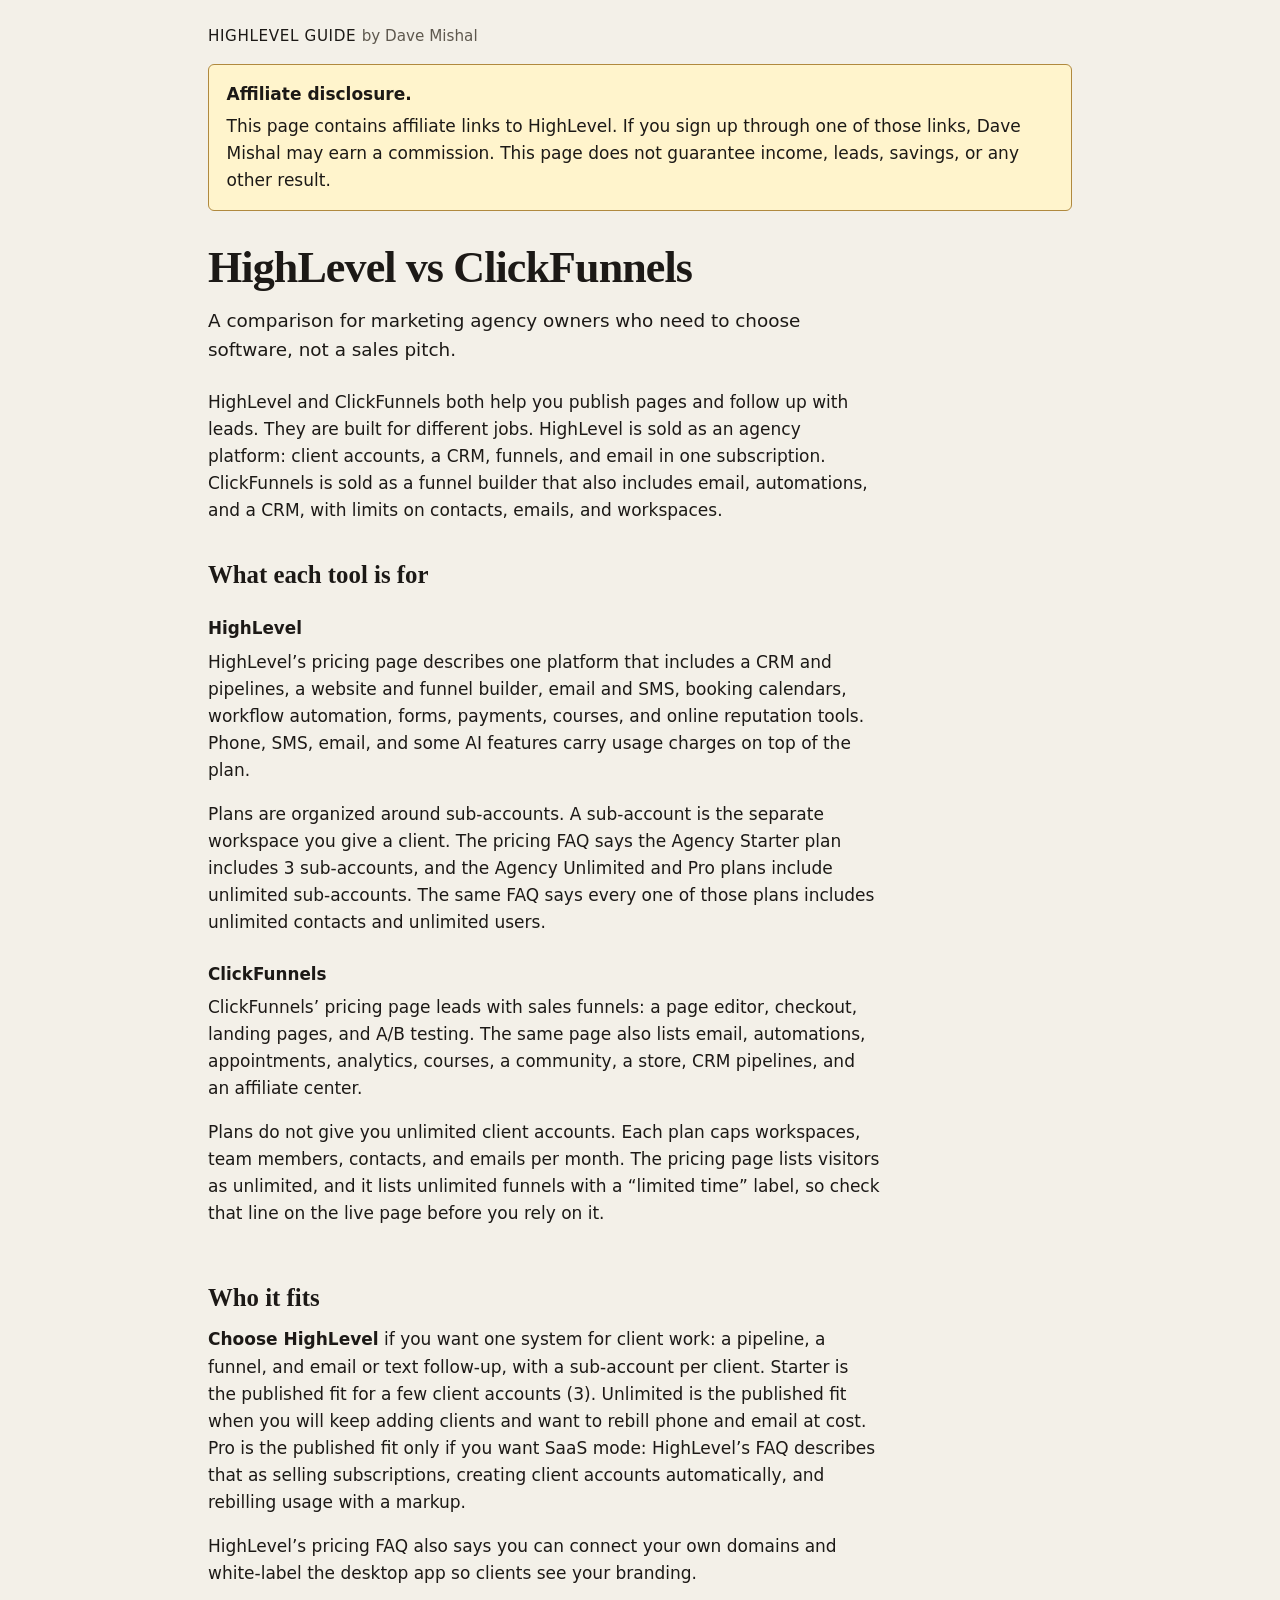
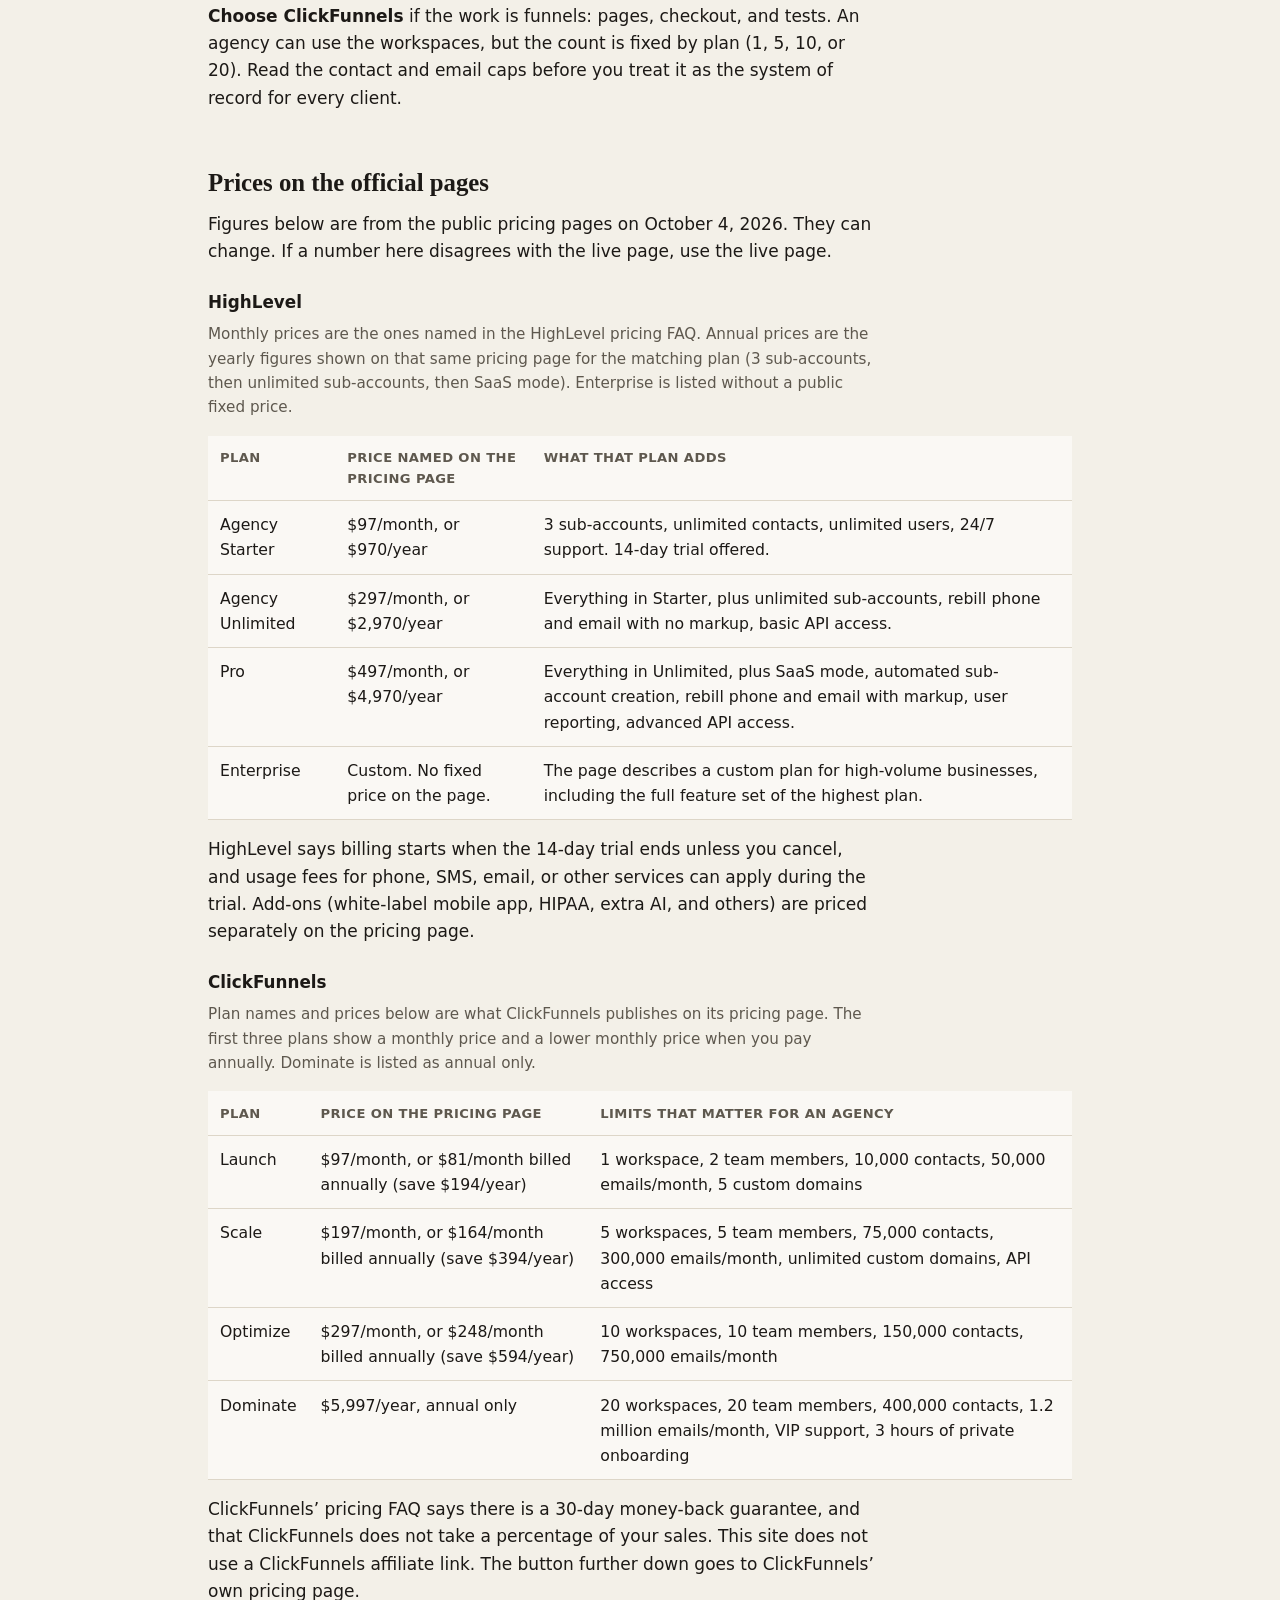
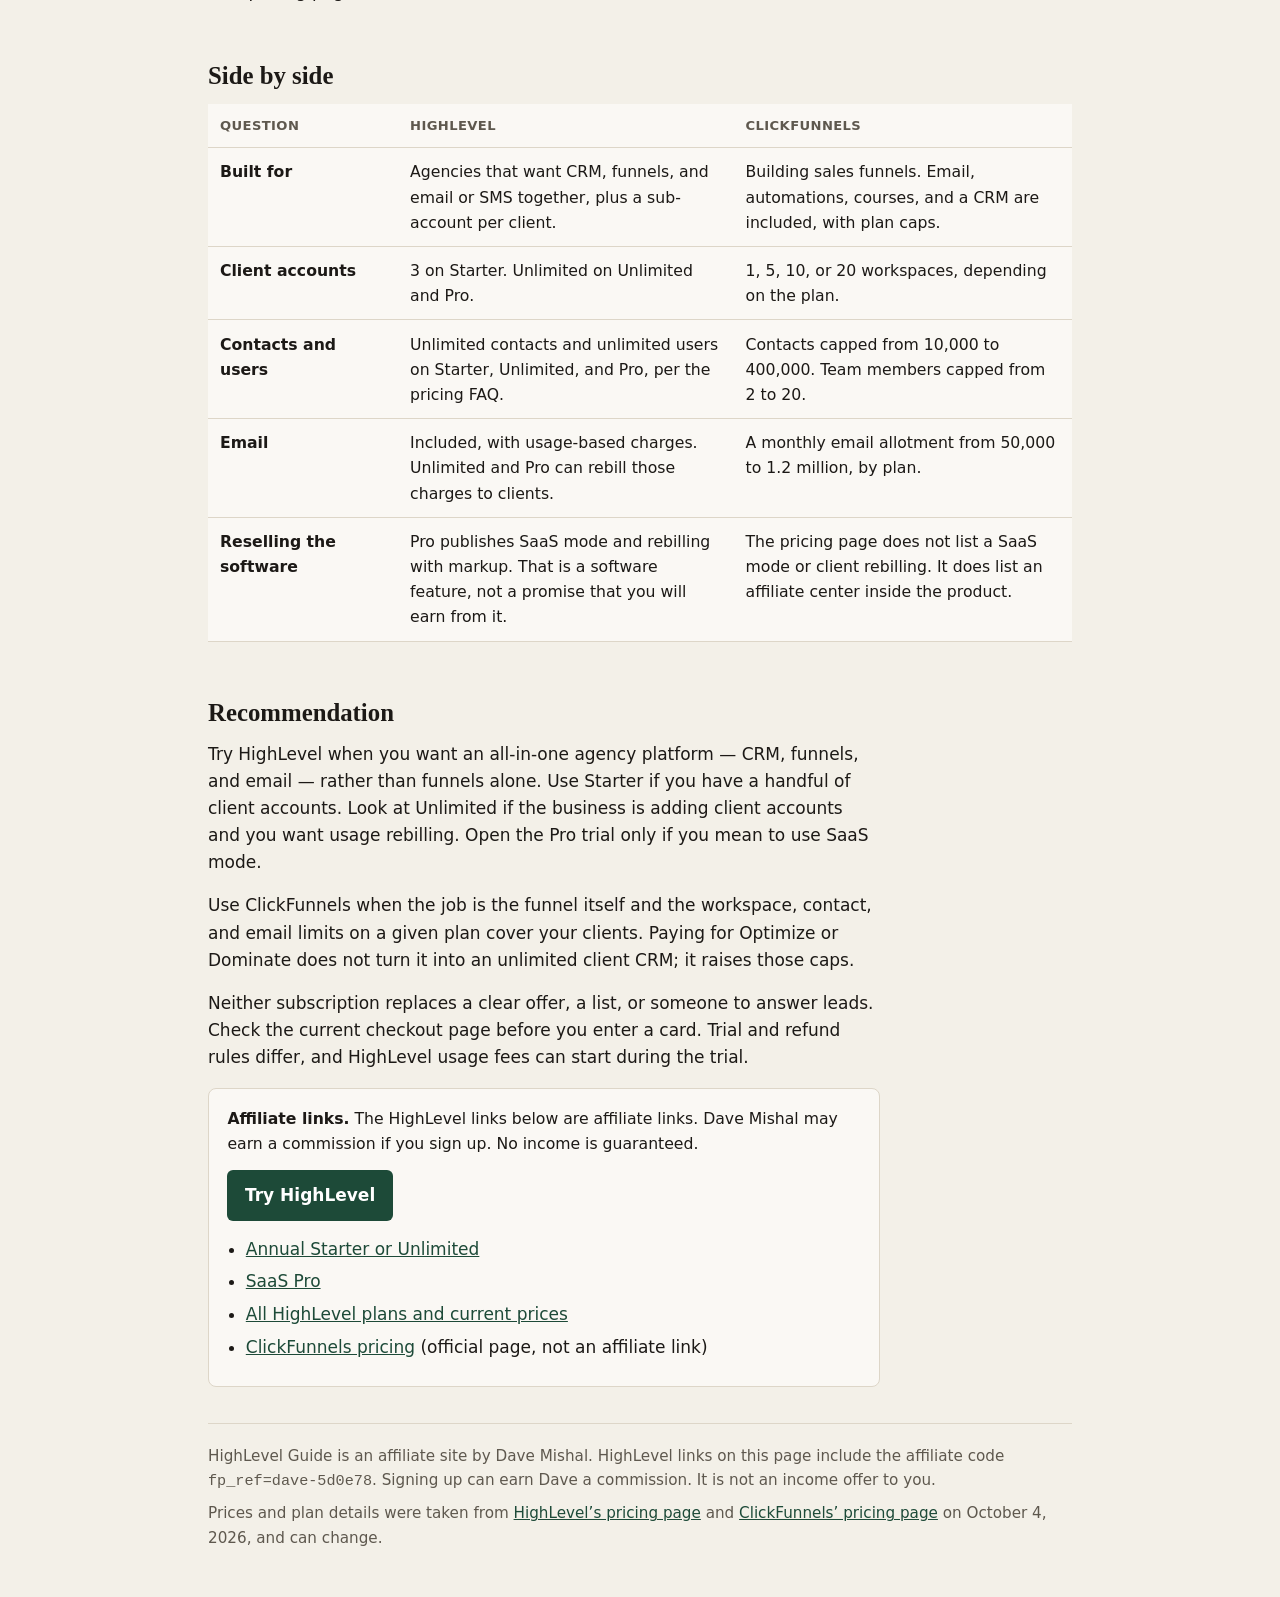
==== index.html @ 31080926 "Add a HighLevel vs ClickFunnels comparison page. Publish a static page for agency owners with an FTC" ====
<!DOCTYPE html>
<html lang="en">
<head>
  <meta charset="utf-8">
  <meta name="viewport" content="width=device-width, initial-scale=1">
  <title>HighLevel vs ClickFunnels | HighLevel Guide</title>
  <meta name="description" content="A plain comparison of HighLevel and ClickFunnels for marketing agency owners. Affiliate disclosure included. Prices cited from the official pricing pages.">
  <link rel="stylesheet" href="styles.css">
  <link rel="canonical" href="https://davem0303.github.io/highlevel-guide/">
</head>
<body>
  <header class="wrap">
    <p class="brand">HighLevel Guide <span>by Dave Mishal</span></p>
    <div class="disclosure" role="note">
      <p><strong>Affiliate disclosure.</strong> This page contains affiliate links to HighLevel. If you sign up through one of those links, Dave Mishal may earn a commission. This page does not guarantee income, leads, savings, or any other result.</p>
    </div>
  </header>

  <main class="wrap">
    <div class="narrow">
      <h1>HighLevel vs ClickFunnels</h1>
      <p class="lede">A comparison for marketing agency owners who need to choose software, not a sales pitch.</p>
      <p>HighLevel and ClickFunnels both help you publish pages and follow up with leads. They are built for different jobs. HighLevel is sold as an agency platform: client accounts, a CRM, funnels, and email in one subscription. ClickFunnels is sold as a funnel builder that also includes email, automations, and a CRM, with limits on contacts, emails, and workspaces.</p>
    </div>

    <section>
      <div class="narrow">
        <h2>What each tool is for</h2>
        <h3>HighLevel</h3>
        <p>HighLevel’s pricing page describes one platform that includes a CRM and pipelines, a website and funnel builder, email and SMS, booking calendars, workflow automation, forms, payments, courses, and online reputation tools. Phone, SMS, email, and some AI features carry usage charges on top of the plan.</p>
        <p>Plans are organized around sub-accounts. A sub-account is the separate workspace you give a client. The pricing FAQ says the Agency Starter plan includes 3 sub-accounts, and the Agency Unlimited and Pro plans include unlimited sub-accounts. The same FAQ says every one of those plans includes unlimited contacts and unlimited users.</p>
        <h3>ClickFunnels</h3>
        <p>ClickFunnels’ pricing page leads with sales funnels: a page editor, checkout, landing pages, and A/B testing. The same page also lists email, automations, appointments, analytics, courses, a community, a store, CRM pipelines, and an affiliate center.</p>
        <p>Plans do not give you unlimited client accounts. Each plan caps workspaces, team members, contacts, and emails per month. The pricing page lists visitors as unlimited, and it lists unlimited funnels with a “limited time” label, so check that line on the live page before you rely on it.</p>
      </div>
    </section>

    <section>
      <div class="narrow">
        <h2>Who it fits</h2>
        <p><strong>Choose HighLevel</strong> if you want one system for client work: a pipeline, a funnel, and email or text follow-up, with a sub-account per client. Starter is the published fit for a few client accounts (3). Unlimited is the published fit when you will keep adding clients and want to rebill phone and email at cost. Pro is the published fit only if you want SaaS mode: HighLevel’s FAQ describes that as selling subscriptions, creating client accounts automatically, and rebilling usage with a markup.</p>
        <p>HighLevel’s pricing FAQ also says you can connect your own domains and white-label the desktop app so clients see your branding.</p>
        <p><strong>Choose ClickFunnels</strong> if the work is funnels: pages, checkout, and tests. An agency can use the workspaces, but the count is fixed by plan (1, 5, 10, or 20). Read the contact and email caps before you treat it as the system of record for every client.</p>
      </div>
    </section>

    <section>
      <div class="narrow">
        <h2>Prices on the official pages</h2>
        <p>Figures below are from the public pricing pages on October 4, 2026. They can change. If a number here disagrees with the live page, use the live page.</p>
      </div>

      <h3 class="narrow">HighLevel</h3>
      <p class="narrow note">Monthly prices are the ones named in the HighLevel pricing FAQ. Annual prices are the yearly figures shown on that same pricing page for the matching plan (3 sub-accounts, then unlimited sub-accounts, then SaaS mode). Enterprise is listed without a public fixed price.</p>
      <table>
        <thead>
          <tr>
            <th>Plan</th>
            <th>Price named on the pricing page</th>
            <th>What that plan adds</th>
          </tr>
        </thead>
        <tbody>
          <tr>
            <td data-label="Plan">Agency Starter</td>
            <td data-label="Price">$97/month, or $970/year</td>
            <td data-label="Includes">3 sub-accounts, unlimited contacts, unlimited users, 24/7 support. 14-day trial offered.</td>
          </tr>
          <tr>
            <td data-label="Plan">Agency Unlimited</td>
            <td data-label="Price">$297/month, or $2,970/year</td>
            <td data-label="Includes">Everything in Starter, plus unlimited sub-accounts, rebill phone and email with no markup, basic API access.</td>
          </tr>
          <tr>
            <td data-label="Plan">Pro</td>
            <td data-label="Price">$497/month, or $4,970/year</td>
            <td data-label="Includes">Everything in Unlimited, plus SaaS mode, automated sub-account creation, rebill phone and email with markup, user reporting, advanced API access.</td>
          </tr>
          <tr>
            <td data-label="Plan">Enterprise</td>
            <td data-label="Price">Custom. No fixed price on the page.</td>
            <td data-label="Includes">The page describes a custom plan for high-volume businesses, including the full feature set of the highest plan.</td>
          </tr>
        </tbody>
      </table>
      <p class="narrow">HighLevel says billing starts when the 14-day trial ends unless you cancel, and usage fees for phone, SMS, email, or other services can apply during the trial. Add-ons (white-label mobile app, HIPAA, extra AI, and others) are priced separately on the pricing page.</p>

      <h3 class="narrow">ClickFunnels</h3>
      <p class="narrow note">Plan names and prices below are what ClickFunnels publishes on its pricing page. The first three plans show a monthly price and a lower monthly price when you pay annually. Dominate is listed as annual only.</p>
      <table>
        <thead>
          <tr>
            <th>Plan</th>
            <th>Price on the pricing page</th>
            <th>Limits that matter for an agency</th>
          </tr>
        </thead>
        <tbody>
          <tr>
            <td data-label="Plan">Launch</td>
            <td data-label="Price">$97/month, or $81/month billed annually (save $194/year)</td>
            <td data-label="Limits">1 workspace, 2 team members, 10,000 contacts, 50,000 emails/month, 5 custom domains</td>
          </tr>
          <tr>
            <td data-label="Plan">Scale</td>
            <td data-label="Price">$197/month, or $164/month billed annually (save $394/year)</td>
            <td data-label="Limits">5 workspaces, 5 team members, 75,000 contacts, 300,000 emails/month, unlimited custom domains, API access</td>
          </tr>
          <tr>
            <td data-label="Plan">Optimize</td>
            <td data-label="Price">$297/month, or $248/month billed annually (save $594/year)</td>
            <td data-label="Limits">10 workspaces, 10 team members, 150,000 contacts, 750,000 emails/month</td>
          </tr>
          <tr>
            <td data-label="Plan">Dominate</td>
            <td data-label="Price">$5,997/year, annual only</td>
            <td data-label="Limits">20 workspaces, 20 team members, 400,000 contacts, 1.2 million emails/month, VIP support, 3 hours of private onboarding</td>
          </tr>
        </tbody>
      </table>
      <p class="narrow">ClickFunnels’ pricing FAQ says there is a 30-day money-back guarantee, and that ClickFunnels does not take a percentage of your sales. This site does not use a ClickFunnels affiliate link. The button further down goes to ClickFunnels’ own pricing page.</p>
    </section>

    <section>
      <div class="narrow">
        <h2>Side by side</h2>
      </div>
      <table class="compare">
        <thead>
          <tr>
            <th>Question</th>
            <th>HighLevel</th>
            <th>ClickFunnels</th>
          </tr>
        </thead>
        <tbody>
          <tr>
            <td data-label="Question">Built for</td>
            <td data-label="HighLevel">Agencies that want CRM, funnels, and email or SMS together, plus a sub-account per client.</td>
            <td data-label="ClickFunnels">Building sales funnels. Email, automations, courses, and a CRM are included, with plan caps.</td>
          </tr>
          <tr>
            <td data-label="Question">Client accounts</td>
            <td data-label="HighLevel">3 on Starter. Unlimited on Unlimited and Pro.</td>
            <td data-label="ClickFunnels">1, 5, 10, or 20 workspaces, depending on the plan.</td>
          </tr>
          <tr>
            <td data-label="Question">Contacts and users</td>
            <td data-label="HighLevel">Unlimited contacts and unlimited users on Starter, Unlimited, and Pro, per the pricing FAQ.</td>
            <td data-label="ClickFunnels">Contacts capped from 10,000 to 400,000. Team members capped from 2 to 20.</td>
          </tr>
          <tr>
            <td data-label="Question">Email</td>
            <td data-label="HighLevel">Included, with usage-based charges. Unlimited and Pro can rebill those charges to clients.</td>
            <td data-label="ClickFunnels">A monthly email allotment from 50,000 to 1.2 million, by plan.</td>
          </tr>
          <tr>
            <td data-label="Question">Reselling the software</td>
            <td data-label="HighLevel">Pro publishes SaaS mode and rebilling with markup. That is a software feature, not a promise that you will earn from it.</td>
            <td data-label="ClickFunnels">The pricing page does not list a SaaS mode or client rebilling. It does list an affiliate center inside the product.</td>
          </tr>
        </tbody>
      </table>
    </section>

    <section class="narrow">
      <h2>Recommendation</h2>
      <p>Try HighLevel when you want an all-in-one agency platform — CRM, funnels, and email — rather than funnels alone. Use Starter if you have a handful of client accounts. Look at Unlimited if the business is adding client accounts and you want usage rebilling. Open the Pro trial only if you mean to use SaaS mode.</p>
      <p>Use ClickFunnels when the job is the funnel itself and the workspace, contact, and email limits on a given plan cover your clients. Paying for Optimize or Dominate does not turn it into an unlimited client CRM; it raises those caps.</p>
      <p>Neither subscription replaces a clear offer, a list, or someone to answer leads. Check the current checkout page before you enter a card. Trial and refund rules differ, and HighLevel usage fees can start during the trial.</p>

      <div class="actions" id="try">
        <p class="label"><strong>Affiliate links.</strong> The HighLevel links below are affiliate links. Dave Mishal may earn a commission if you sign up. No income is guaranteed.</p>
        <div class="button-row">
          <a class="button" href="https://www.gohighlevel.com/?fp_ref=dave-5d0e78" rel="sponsored noopener noreferrer">Try HighLevel</a>
        </div>
        <ul class="link-list">
          <li><a href="https://gohighlevel.com/annual?fp_ref=dave-5d0e78" rel="sponsored noopener noreferrer">Annual Starter or Unlimited</a></li>
          <li><a href="https://www.gohighlevel.com/protrial?fp_ref=dave-5d0e78" rel="sponsored noopener noreferrer">SaaS Pro</a></li>
          <li><a href="https://www.gohighlevel.com/pricing?fp_ref=dave-5d0e78" rel="sponsored noopener noreferrer">All HighLevel plans and current prices</a></li>
          <li><a href="https://www.clickfunnels.com/pricing" rel="noopener noreferrer">ClickFunnels pricing</a> (official page, not an affiliate link)</li>
        </ul>
      </div>
    </section>
  </main>

  <footer class="wrap">
    <p>HighLevel Guide is an affiliate site by Dave Mishal. HighLevel links on this page include the affiliate code <code>fp_ref=dave-5d0e78</code>. Signing up can earn Dave a commission. It is not an income offer to you.</p>
    <p>Prices and plan details were taken from <a href="https://www.gohighlevel.com/pricing?fp_ref=dave-5d0e78" rel="sponsored noopener noreferrer">HighLevel’s pricing page</a> and <a href="https://www.clickfunnels.com/pricing" rel="noopener noreferrer">ClickFunnels’ pricing page</a> on October 4, 2026, and can change.</p>
  </footer>
</body>
</html>
---- styles.css ----
:root {
  --paper: #f3f0e8;
  --sheet: #faf8f4;
  --ink: #1c1916;
  --muted: #5e584e;
  --line: #ddd6c8;
  --green: #1d4a38;
  --green-dark: #143628;
  --notice: #fff4cc;
  --notice-line: #b0893e;
  --max: 42rem;
  --wide: 54rem;
}

* {
  box-sizing: border-box;
}

html {
  scroll-behavior: smooth;
}

body {
  margin: 0;
  background: var(--paper);
  color: var(--ink);
  font-family: "Segoe UI", system-ui, -apple-system, sans-serif;
  font-size: 1.0625rem;
  line-height: 1.6;
}

a {
  color: var(--green);
}

a:hover {
  color: var(--green-dark);
}

a:focus-visible {
  outline: 2px solid var(--green);
  outline-offset: 3px;
}

.wrap {
  width: min(var(--wide), calc(100% - 2rem));
  margin: 0 auto;
}

.narrow {
  width: min(var(--max), 100%);
}

header {
  padding: 1.5rem 0 0.5rem;
}

.brand {
  font-size: 0.95rem;
  letter-spacing: 0.04em;
  text-transform: uppercase;
  margin: 0;
}

.brand span {
  color: var(--muted);
  font-weight: 400;
  text-transform: none;
  letter-spacing: 0;
}

.disclosure {
  background: var(--notice);
  border: 1px solid var(--notice-line);
  border-radius: 6px;
  padding: 1rem 1.1rem;
  margin: 1rem 0 1.5rem;
}

.disclosure p {
  margin: 0;
}

.disclosure strong {
  display: block;
  margin-bottom: 0.25rem;
}

h1 {
  font-family: Georgia, "Iowan Old Style", "Palatino Linotype", serif;
  font-size: clamp(2rem, 5vw, 2.75rem);
  font-weight: 600;
  line-height: 1.15;
  letter-spacing: -0.02em;
  margin: 0 0 0.75rem;
}

.lede {
  font-size: 1.15rem;
  margin: 0 0 1.5rem;
}

h2 {
  font-family: Georgia, "Iowan Old Style", "Palatino Linotype", serif;
  font-size: 1.55rem;
  font-weight: 600;
  line-height: 1.25;
  margin: 2.25rem 0 0.75rem;
}

h3 {
  font-size: 1.05rem;
  margin: 1.5rem 0 0.4rem;
}

p {
  margin: 0 0 1rem;
}

.note {
  color: var(--muted);
  font-size: 0.95rem;
}

section {
  padding-bottom: 0.25rem;
}

table {
  width: 100%;
  border-collapse: collapse;
  background: var(--sheet);
  font-size: 0.98rem;
  margin: 0.5rem 0 1rem;
}

th,
td {
  text-align: left;
  vertical-align: top;
  padding: 0.7rem 0.75rem;
  border-bottom: 1px solid var(--line);
}

th {
  font-size: 0.82rem;
  letter-spacing: 0.03em;
  text-transform: uppercase;
  color: var(--muted);
  font-weight: 650;
}

.compare td:first-child {
  font-weight: 650;
  width: 22%;
}

.actions {
  background: var(--sheet);
  border: 1px solid var(--line);
  border-radius: 8px;
  padding: 1.1rem 1.15rem 1.2rem;
  margin: 1rem 0 2rem;
}

.actions .label {
  margin: 0 0 0.85rem;
  font-size: 0.98rem;
}

.button-row {
  display: flex;
  flex-wrap: wrap;
  gap: 0.6rem;
  margin-bottom: 0.9rem;
}

.button {
  display: inline-block;
  background: var(--green);
  color: #fff;
  text-decoration: none;
  padding: 0.75rem 1.1rem;
  border-radius: 6px;
  font-weight: 650;
  min-height: 48px;
}

.button:hover {
  background: var(--green-dark);
  color: #fff;
}

.link-list {
  margin: 0;
  padding-left: 1.15rem;
}

.link-list li {
  margin: 0.35rem 0;
}

footer {
  border-top: 1px solid var(--line);
  padding: 1.25rem 0 2.5rem;
  color: var(--muted);
  font-size: 0.95rem;
}

footer p {
  margin: 0 0 0.5rem;
}

@media (max-width: 700px) {
  .wrap {
    width: min(100% - 1.25rem, var(--wide));
  }

  table,
  thead,
  tbody,
  th,
  td,
  tr {
    display: block;
  }

  thead {
    position: absolute;
    width: 1px;
    height: 1px;
    overflow: hidden;
    clip: rect(0 0 0 0);
  }

  table {
    background: transparent;
  }

  tr {
    background: var(--sheet);
    border: 1px solid var(--line);
    border-radius: 8px;
    margin-bottom: 0.75rem;
    padding: 0.35rem 0.2rem;
  }

  td {
    border-bottom: 0;
    padding: 0.35rem 0.7rem;
  }

  td::before {
    content: attr(data-label);
    display: block;
    font-size: 0.75rem;
    letter-spacing: 0.03em;
    text-transform: uppercase;
    color: var(--muted);
    font-weight: 650;
  }

  .compare td:first-child {
    width: auto;
    font-size: 1.05rem;
    padding-top: 0.65rem;
  }

  .compare td:first-child::before {
    content: none;
  }
}
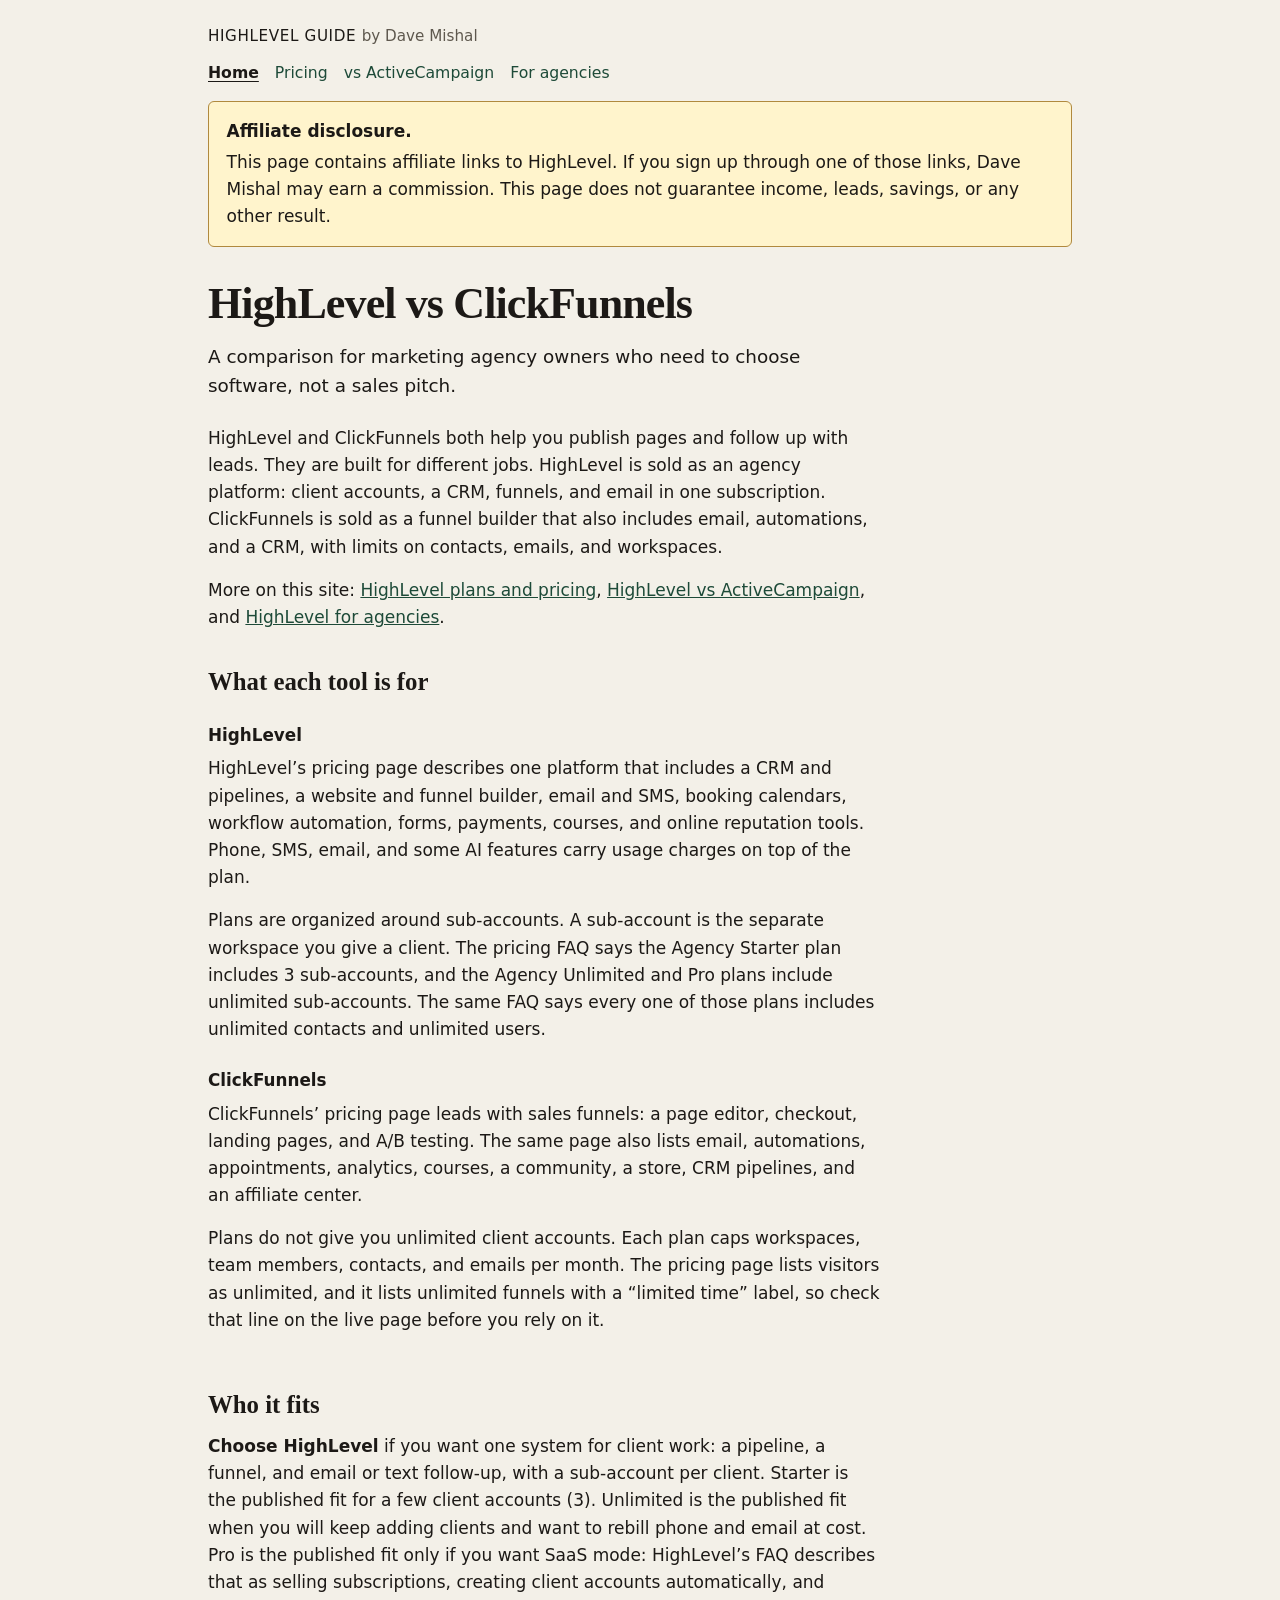
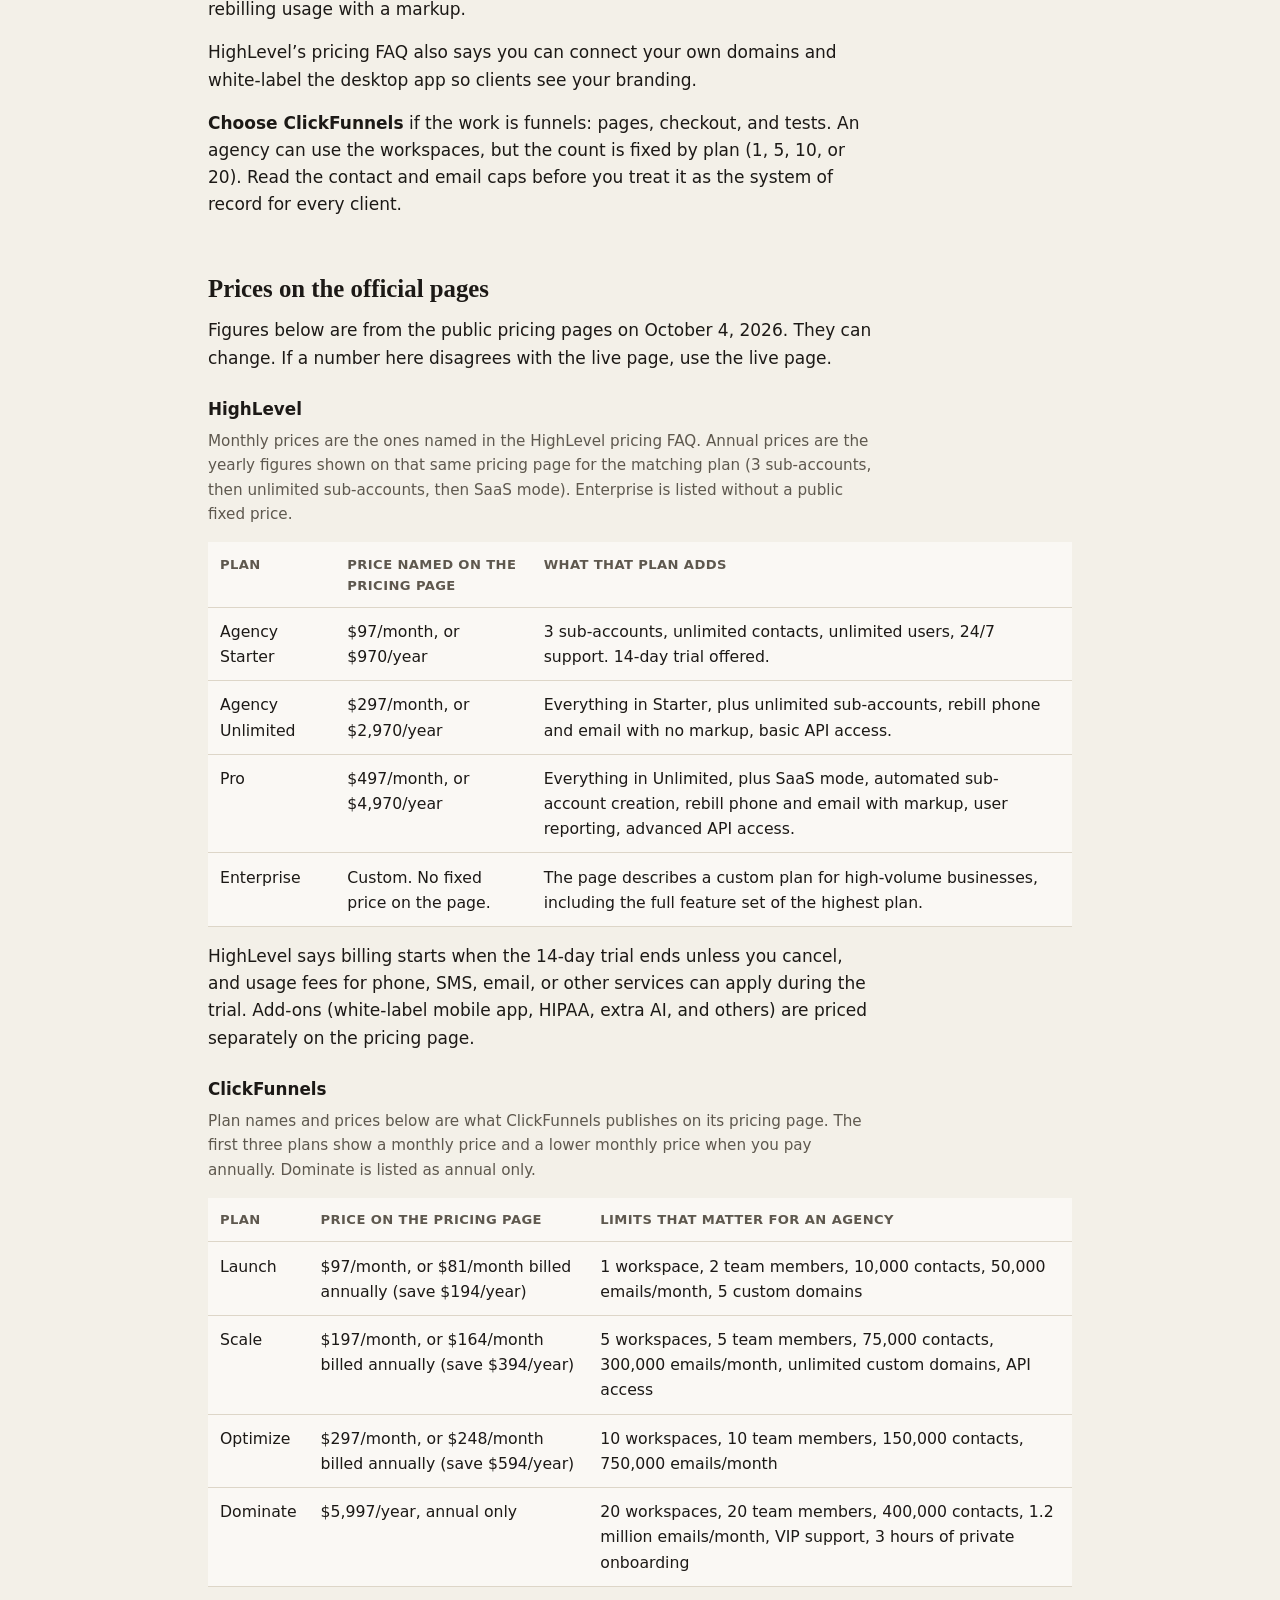
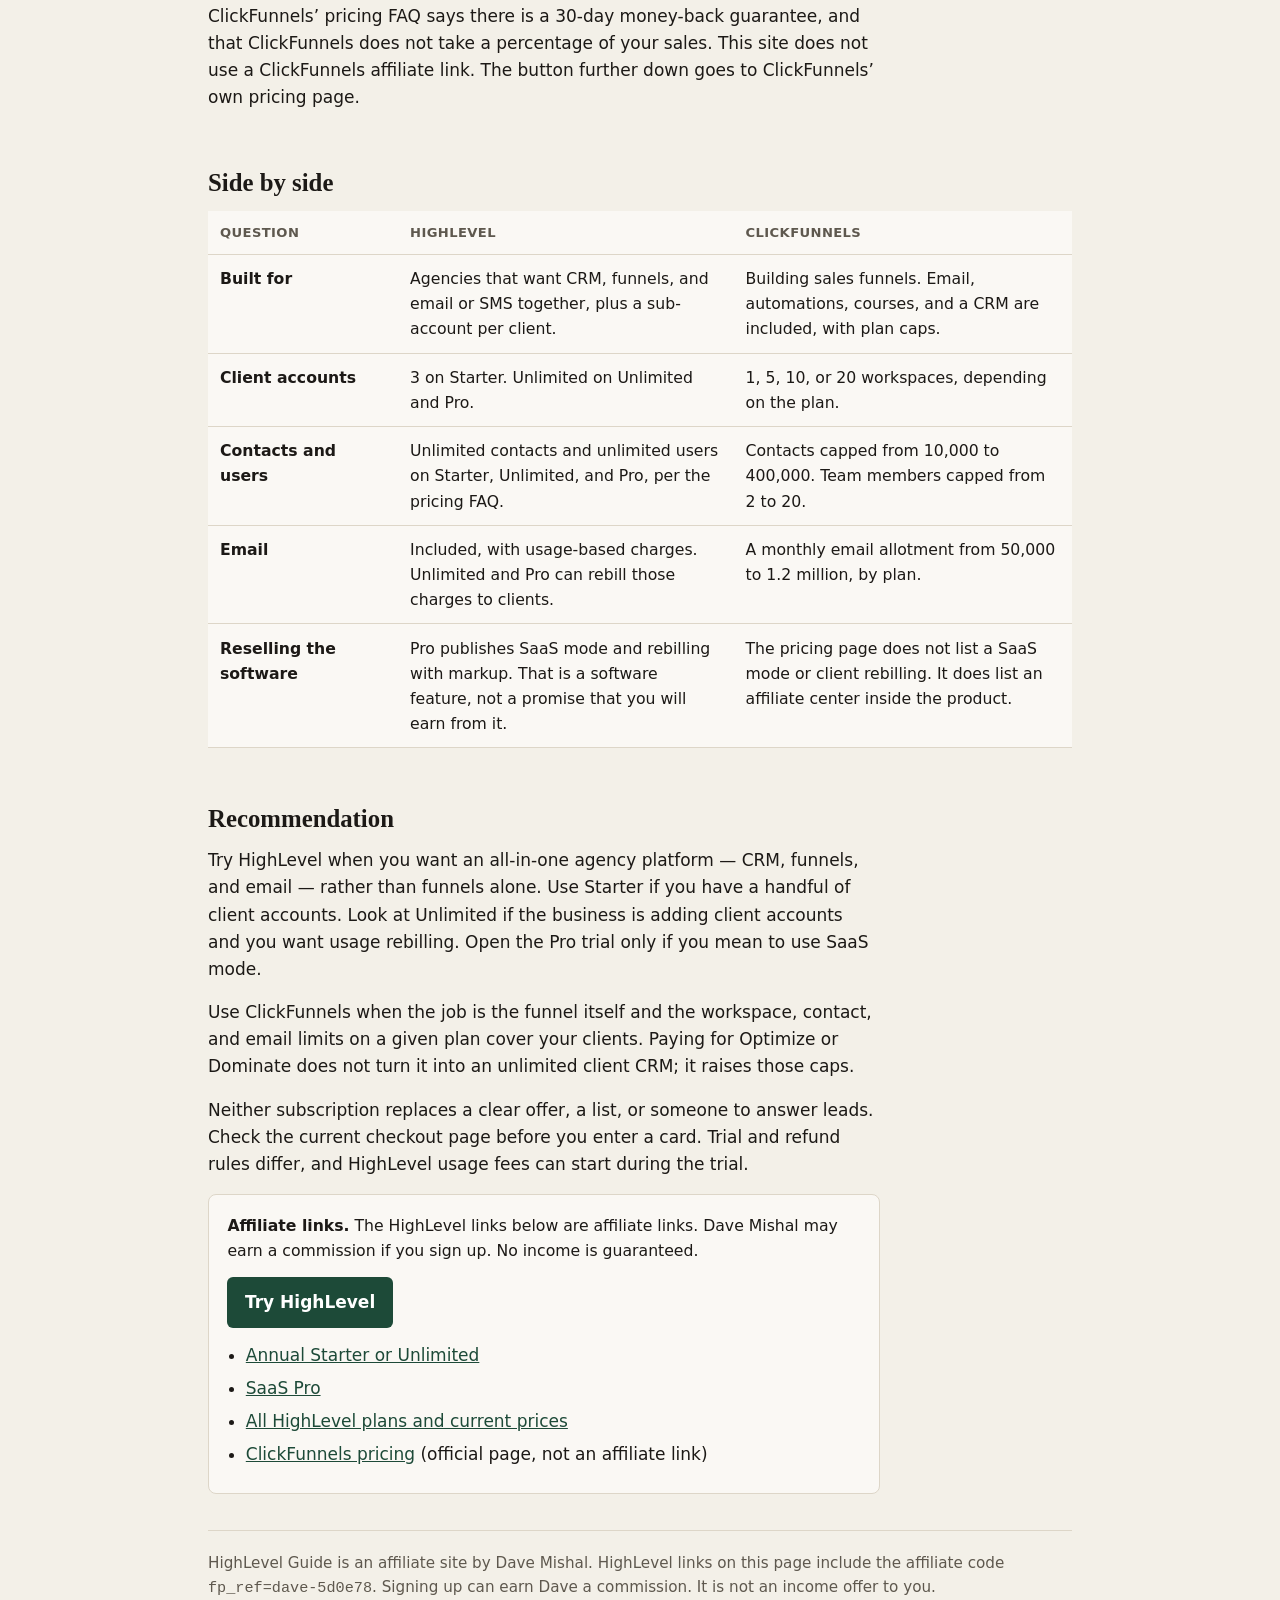
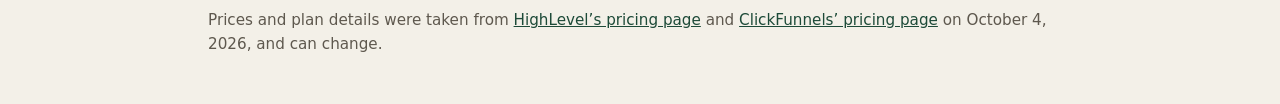
==== commit c25c9a25: "Add pricing, ActiveCampaign, and agency pages. Link the new guides from the homepage and from each o" ====
--- a/index.html
+++ b/index.html
@@ -10,7 +10,13 @@
 </head>
 <body>
   <header class="wrap">
-    <p class="brand">HighLevel Guide <span>by Dave Mishal</span></p>
+    <p class="brand"><a href="index.html">HighLevel Guide</a> <span>by Dave Mishal</span></p>
+    <nav class="site-nav" aria-label="Guide">
+      <a href="index.html" aria-current="page">Home</a>
+      <a href="highlevel-pricing.html">Pricing</a>
+      <a href="highlevel-vs-activecampaign.html">vs ActiveCampaign</a>
+      <a href="highlevel-for-agencies.html">For agencies</a>
+    </nav>
     <div class="disclosure" role="note">
       <p><strong>Affiliate disclosure.</strong> This page contains affiliate links to HighLevel. If you sign up through one of those links, Dave Mishal may earn a commission. This page does not guarantee income, leads, savings, or any other result.</p>
     </div>
@@ -21,6 +27,7 @@
       <h1>HighLevel vs ClickFunnels</h1>
       <p class="lede">A comparison for marketing agency owners who need to choose software, not a sales pitch.</p>
       <p>HighLevel and ClickFunnels both help you publish pages and follow up with leads. They are built for different jobs. HighLevel is sold as an agency platform: client accounts, a CRM, funnels, and email in one subscription. ClickFunnels is sold as a funnel builder that also includes email, automations, and a CRM, with limits on contacts, emails, and workspaces.</p>
+      <p>More on this site: <a href="highlevel-pricing.html">HighLevel plans and pricing</a>, <a href="highlevel-vs-activecampaign.html">HighLevel vs ActiveCampaign</a>, and <a href="highlevel-for-agencies.html">HighLevel for agencies</a>.</p>
     </div>
 
     <section>
--- a/styles.css
+++ b/styles.css
@@ -62,11 +62,39 @@
   margin: 0;
 }
 
+.brand a {
+  color: inherit;
+  text-decoration: none;
+}
+
+.brand a:hover {
+  color: var(--green);
+}
+
 .brand span {
   color: var(--muted);
   font-weight: 400;
   text-transform: none;
   letter-spacing: 0;
+}
+
+.site-nav {
+  display: flex;
+  flex-wrap: wrap;
+  gap: 0.35rem 1rem;
+  margin: 0.7rem 0 0;
+}
+
+.site-nav a {
+  text-decoration: none;
+  font-size: 0.98rem;
+}
+
+.site-nav a[aria-current="page"] {
+  color: var(--ink);
+  font-weight: 650;
+  text-decoration: underline;
+  text-underline-offset: 0.22em;
 }
 
 .disclosure {
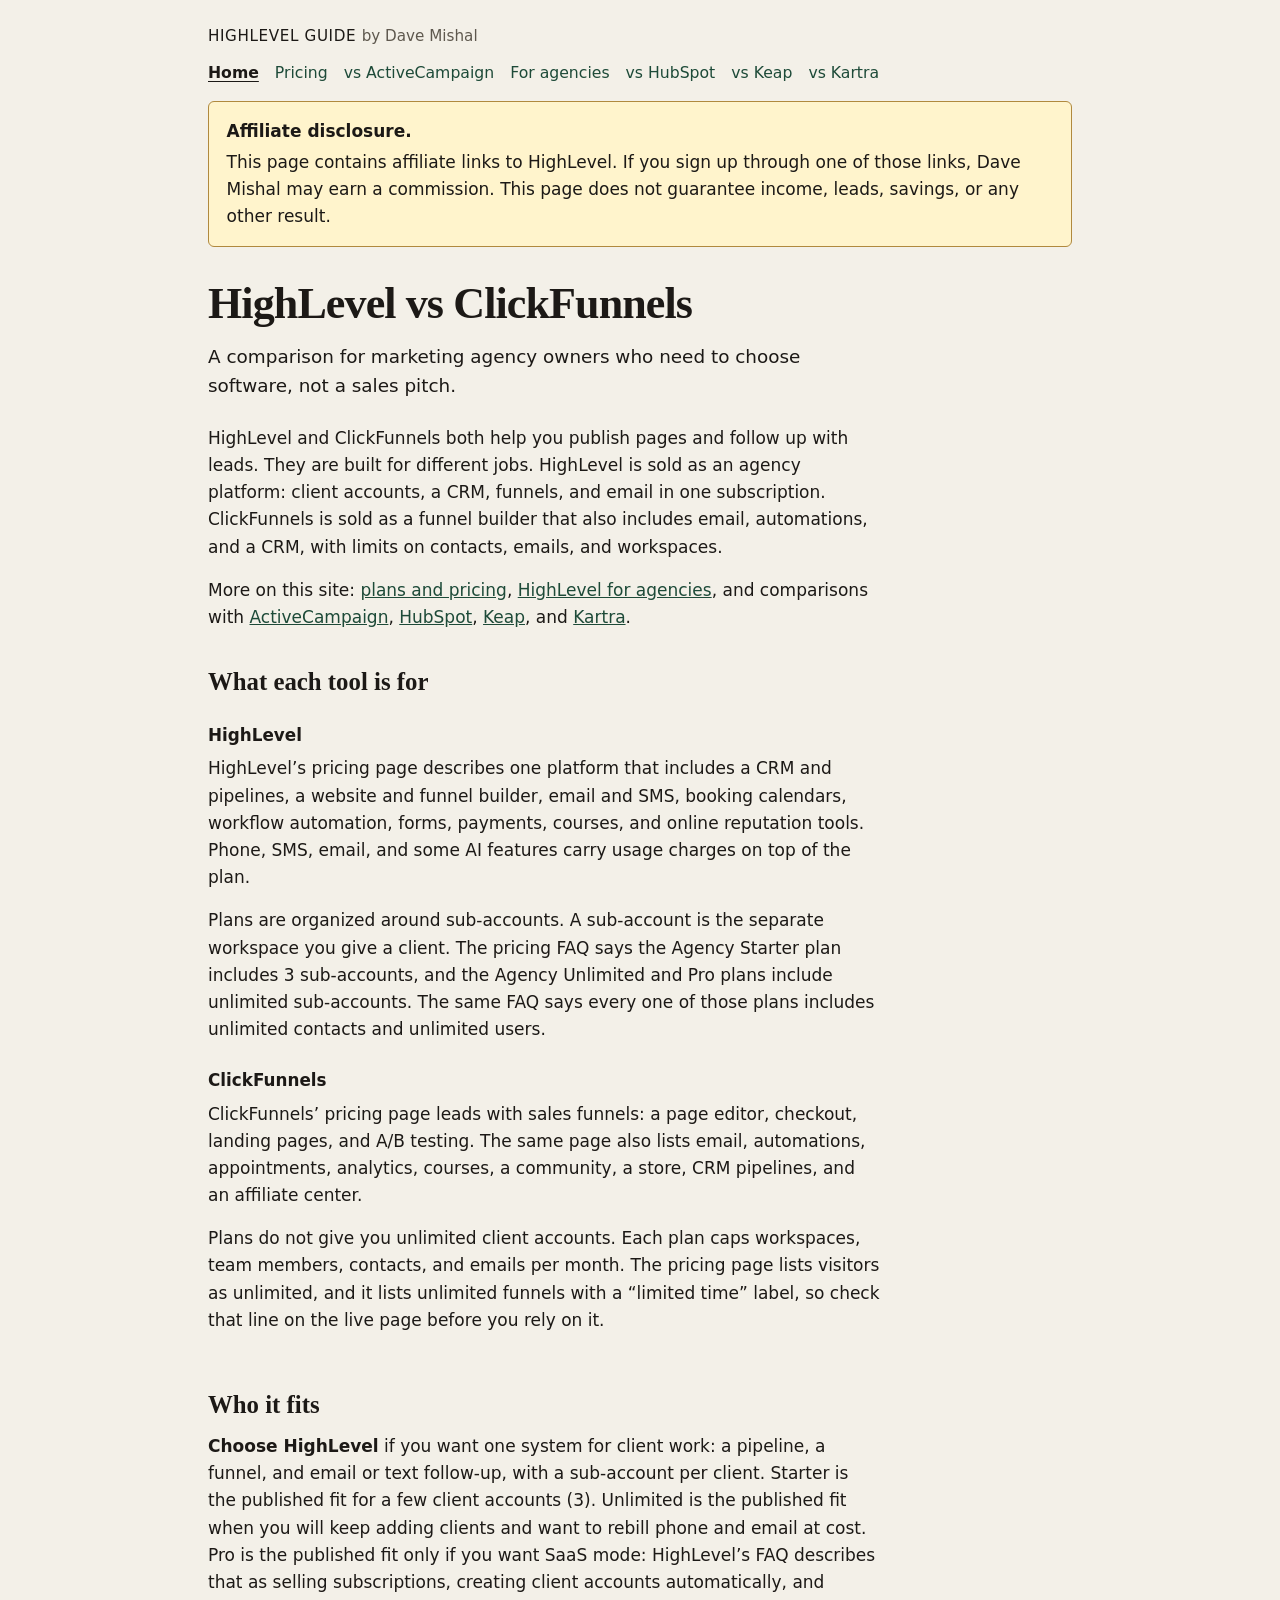
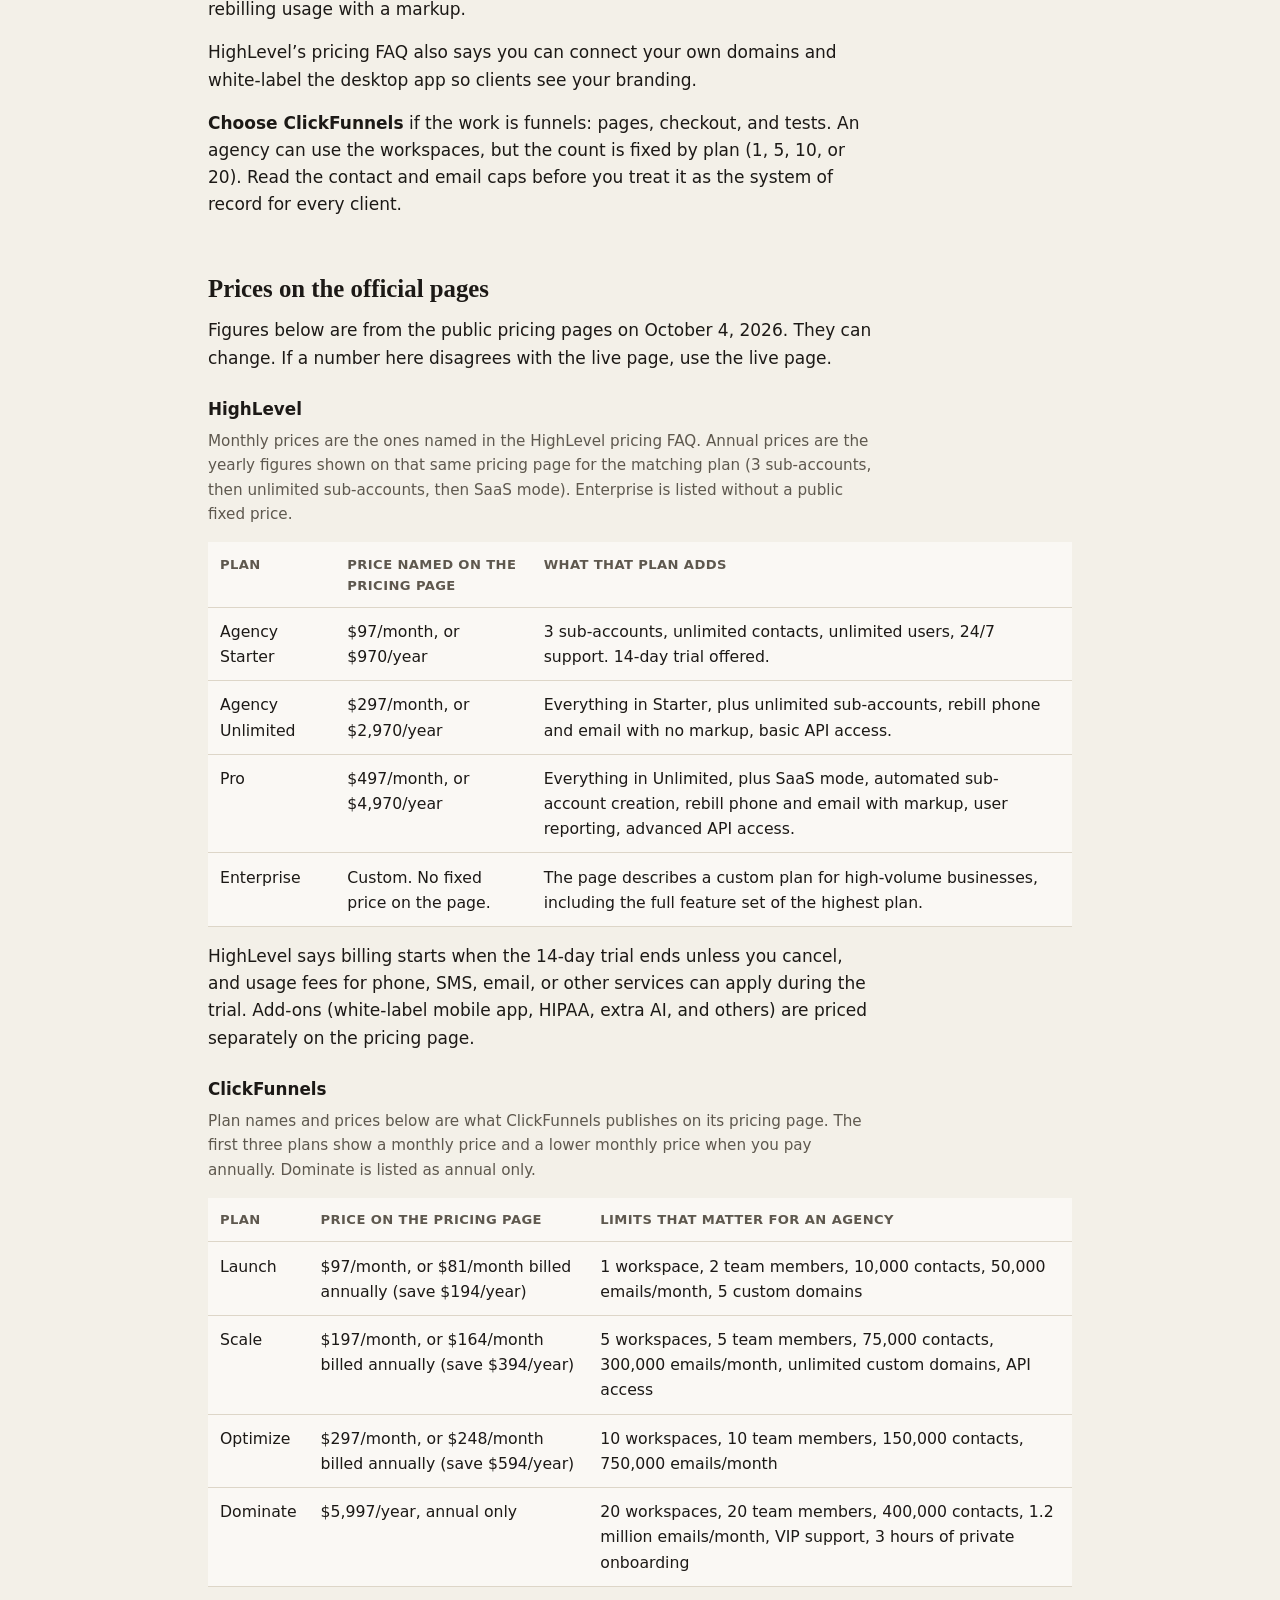
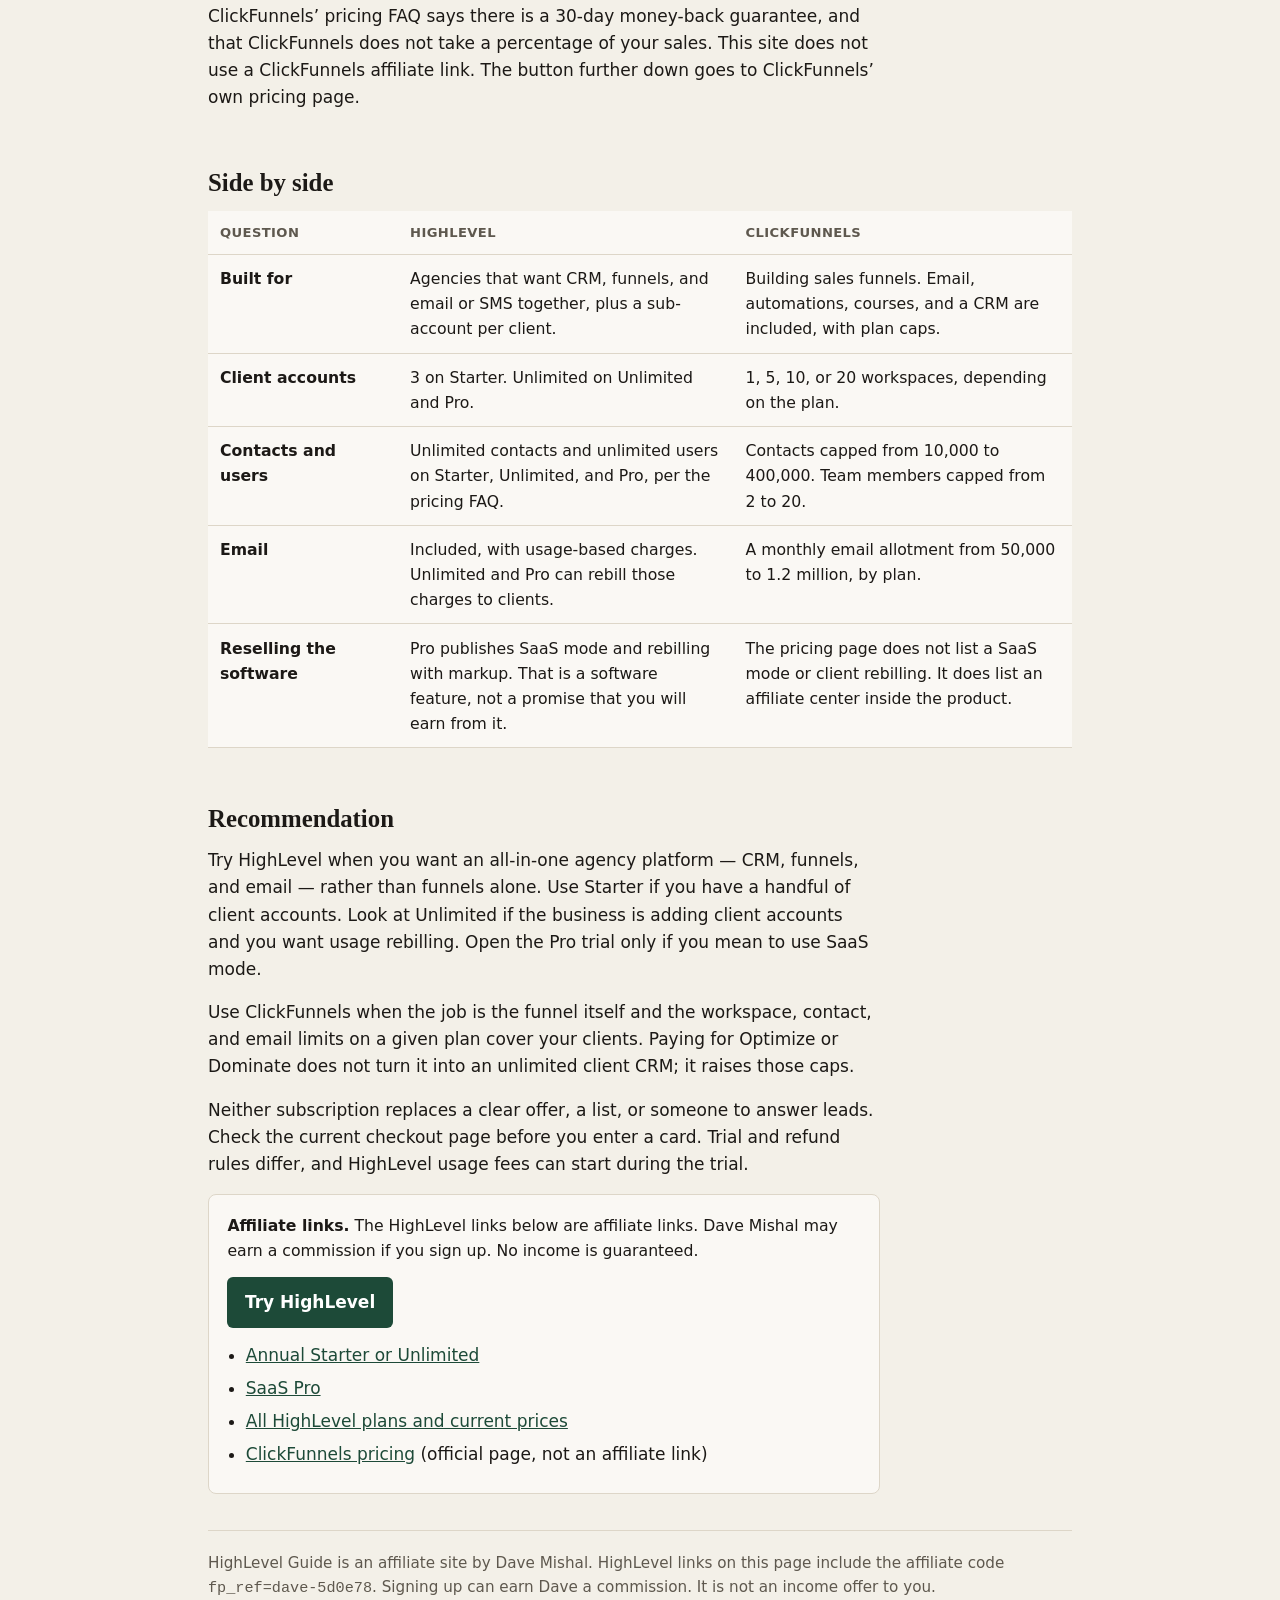
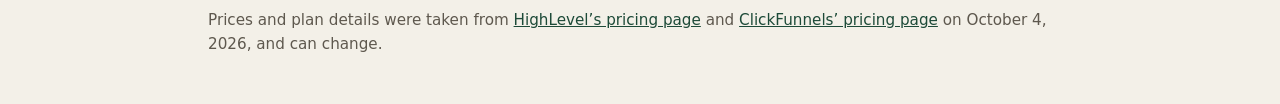
==== commit 8c5de89c: "Add HubSpot, Keap, and Kartra comparison pages. Link them from the site nav and publish a sitemap an" ====
--- a/index.html
+++ b/index.html
@@ -16,6 +16,9 @@
       <a href="highlevel-pricing.html">Pricing</a>
       <a href="highlevel-vs-activecampaign.html">vs ActiveCampaign</a>
       <a href="highlevel-for-agencies.html">For agencies</a>
+      <a href="highlevel-vs-hubspot.html">vs HubSpot</a>
+      <a href="highlevel-vs-keap.html">vs Keap</a>
+      <a href="highlevel-vs-kartra.html">vs Kartra</a>
     </nav>
     <div class="disclosure" role="note">
       <p><strong>Affiliate disclosure.</strong> This page contains affiliate links to HighLevel. If you sign up through one of those links, Dave Mishal may earn a commission. This page does not guarantee income, leads, savings, or any other result.</p>
@@ -27,7 +30,7 @@
       <h1>HighLevel vs ClickFunnels</h1>
       <p class="lede">A comparison for marketing agency owners who need to choose software, not a sales pitch.</p>
       <p>HighLevel and ClickFunnels both help you publish pages and follow up with leads. They are built for different jobs. HighLevel is sold as an agency platform: client accounts, a CRM, funnels, and email in one subscription. ClickFunnels is sold as a funnel builder that also includes email, automations, and a CRM, with limits on contacts, emails, and workspaces.</p>
-      <p>More on this site: <a href="highlevel-pricing.html">HighLevel plans and pricing</a>, <a href="highlevel-vs-activecampaign.html">HighLevel vs ActiveCampaign</a>, and <a href="highlevel-for-agencies.html">HighLevel for agencies</a>.</p>
+      <p>More on this site: <a href="highlevel-pricing.html">plans and pricing</a>, <a href="highlevel-for-agencies.html">HighLevel for agencies</a>, and comparisons with <a href="highlevel-vs-activecampaign.html">ActiveCampaign</a>, <a href="highlevel-vs-hubspot.html">HubSpot</a>, <a href="highlevel-vs-keap.html">Keap</a>, and <a href="highlevel-vs-kartra.html">Kartra</a>.</p>
     </div>
 
     <section>
